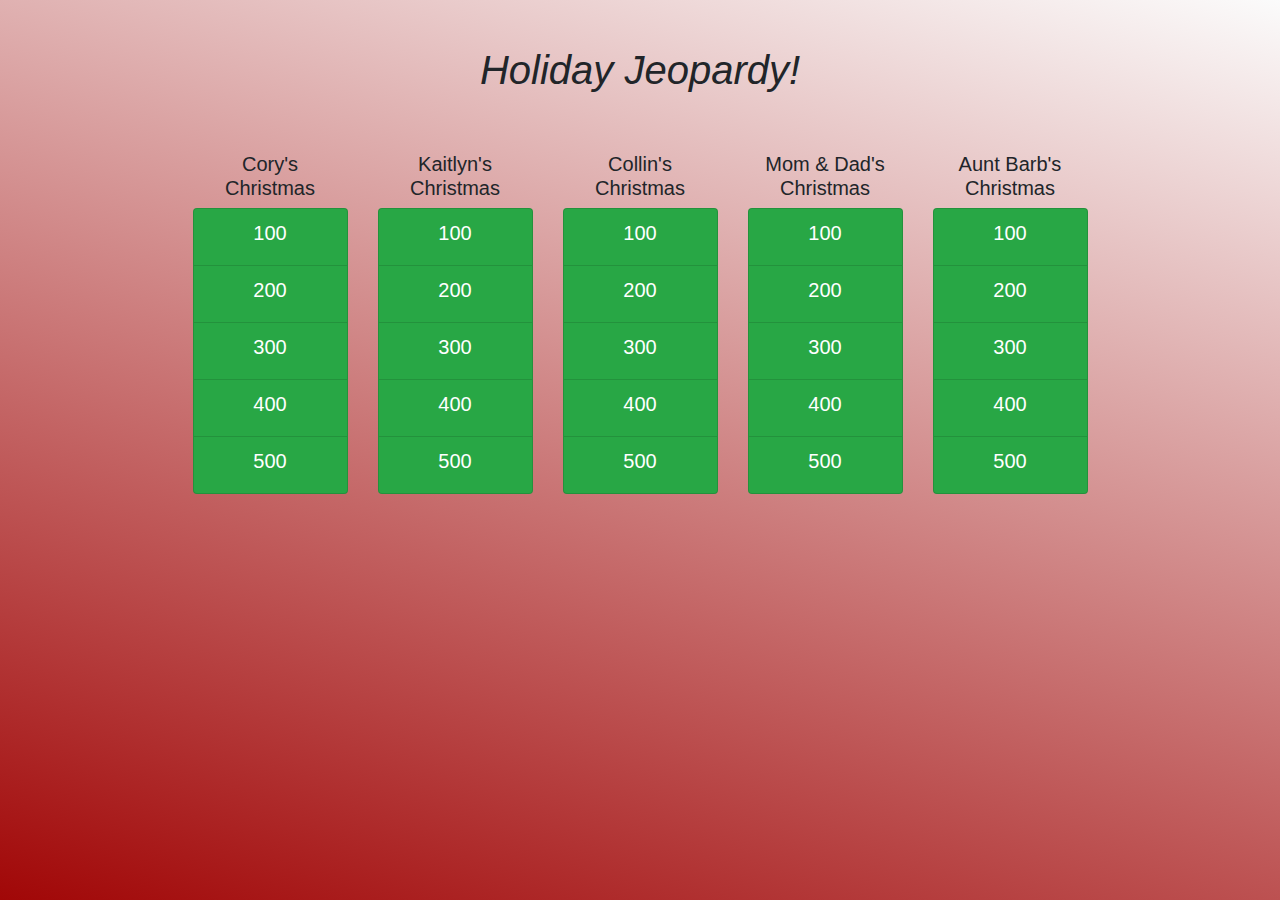
==== round-two.html @ 753798eb "Create round-two.html" ====
<!DOCTYPE html>
<html lang="eg">
    <head>
        <meta charset="UTF-8" />
        <meta name="viewport" content="width=device-width, initial-scale=1.0" />
        <title>Jeopardy</title>
        <link rel="stylesheet" href="https://cdnjs.cloudflare.com/ajax/libs/twitter-bootstrap/4.3.1/css/bootstrap.min.css">
        <link rel="stylesheet" href="./assets/style.css">
    </head>

    <header class="top-header">
        <h1>Holiday Jeopardy!</h1>
    </header>

    <div class="container">
        <div class="d-flex justify-content-center">
            <div class="col-2">
                <h3 class="text-center">
                    Cory's <br/>
                    Christmas
                </h3>
                <ul id="list-html" class="list-group">
                    <li class="list-group-item bg-success text-white text-center">

                        <h3 class="modal-button" href="#myModal1">100</h3>

                        <div id="myModal1" class="modal">

                            <div class="modal-content text-dark">
                                <span class="close">x</span>
                                <p class="display-answer" href="#correct">
                                    These little sausages wrapped in bacon <br/>
                                    are a staple of British Christmas food.
                                </p>

                                <p id="correct" class="correct">Pigs in Blankets</p>
                            </div>

                        </div>
                    </li>
                    <li class="list-group-item bg-success text-white text-center">

                        <h3 class="modal-button" href="#myModal2">200</h3>

                        <div id="myModal2" class="modal">

                            <div class="modal-content text-dark">
                                <span class="close">x</span>
                                <p class="display-answer" href="#correct1">22 million of these are cooked every year at Christmas time.</p>

                                <p id="correct1" class="correct">Turkey</p>
                            </div>
                        </div>
                    </li>
                    <li class="list-group-item bg-success text-white text-center">

                        <h3 class="modal-button" href="#myModal3">300</h3>

                        <div id="myModal3" class="modal">

                            <div class="modal-content text-dark">
                                <span class="close">x</span>
                                <p class="display-answer" href="#correct2">This Scandinavian cookie when translated to English means 'poor man's cookie.'</p>

                                <p id="correct2" class="correct">Fattigmann</p>
                            </div>
                        </div>
                    </li>
                    <li class="list-group-item bg-success text-white text-center">

                        <h3 class="modal-button" href="#myModal4">400</h3>

                        <div id="myModal4" class="modal">

                            <div class="modal-content text-dark">
                                <span class="close">x</span>
                                <p class="display-answer" href="#correct3">This hot brevage is so popular that you might hear people come a-caroling to get it.</p>

                                <p id="correct3" class="correct">Wassail</p>
                            </div>
                        </div>
                    </li>
                    <li class="list-group-item bg-success text-white text-center">

                        <h3 class="modal-button" href="#myModal5">500</h3>

                        <div id="myModal5" class="modal">

                            <div class="modal-content text-dark">
                                <span class="close">x</span>
                                <p class="display-answer" href="#correct4">While the jolly man is a symbol of Christmas, he's also an icon for this bubbly drink company.</p>

                                <p id="correct4" class="correct"></p>
                            </div>
                        </div>
                    </li>
                </ul>
            </div>
            <div class="col-2">
                <h3 class="text-center">
                    Kaitlyn's <br/>
                    Christmas
                </h3>
                <ul id="list-internationalDelights" class="list-group">
                    <li class="list-group-item bg-success text-white text-center">

                        <h3 class="modal-button" href="#myModal6">100</h3>

                        <div id="myModal6" class="modal">

                            <div class="modal-content text-dark">
                                <span class="close">x</span>
                                <p class="display-answer" href="#correct5">These Western Europeans leave a tall candle on their front window to symbolize warmth and shelter during the holidays.</p>

                                <p id="correct5" class="correct">Ireland</p>
                            </div>
                        </div>
                    </li>
                    <li class="list-group-item bg-success text-white text-center">

                        <h3 class="modal-button" href="#myModal7">200</h3>

                        <div id="myModal7" class="modal">

                            <div class="modal-content text-dark">
                                <span class="close">x</span>
                                <p class="display-answer" href="#correct6">Krampus is the anti-Santa Clause of this central European country.</p>

                                <p id="correct6" class="correct">Austria</p>
                            </div>
                        </div>
                    </li>
                    <li class="list-group-item bg-success text-white text-center">

                        <h3 class="modal-button" href="#myModal8">300</h3>

                        <div id="myModal8" class="modal">

                            <div class="modal-content text-dark">
                                <span class="close">&times;</span>
                                <p class="display-answer" href="#correct7">Families of this African nation celebrate by having a cookout called a 'braaing.'</p>

                                <p id="correct7" class="correct">South Africa</p>
                            </div>
                        </div>
                    </li>
                    <li class="list-group-item bg-success text-white text-center">

                        <h3 class="modal-button" href="#myModal9">400</h3>

                        <div id="myModal9" class="modal">

                            <div class="modal-content text-dark">
                                <span class="close">&times;</span>
                                <p class="display-answer" href="#correct8">The shortcake emoji is actually a Christmas cake, a traditional dessert for this Asian nation.</p>

                                <p id="correct8" class="correct">Japan</p>
                            </div>
                        </div>
                    </li>
                    <li class="list-group-item bg-success text-white text-center">

                        <h3 class="modal-button" href="#myModal10">500</h3>

                        <div id="myModal10" class="modal">

                            <div class="modal-content text-dark">
                                <span class="close">&times;</span>
                                <p class="display-answer" href="#correct9">Día de las Velitas is when this Latin American nation decorates their streets and houses with candles, lanterns, and lights.</p>

                                <p id="correct9" class="correct">Colombia</p>
                            </div>
                        </div>
                    </li>
                </ul>
            </div>
            <div class="col-2">
                <h3 class="text-center">
                    Collin's<br/>
                    Christmas 
                </h3>
                <ul id="list-faLaLaLand" class="list-group">
                    <li class="list-group-item bg-success text-white text-center">

                        <h3 class="modal-button" href="#myModal11">100</h3>

                        <div id="myModal11" class="modal">

                            <div class="modal-content text-dark">
                                <span class="close">&times;</span>
                                <p class="display-answer" href="#correct10">"Found this in the seat of my sleigh, better fix that hole in your pocket. --Mr. C"</p>

                                <p id="correct10" class="correct">The Polar Express</p>
                            </div>
                        </div>
                    </li>
                    <li class="list-group-item bg-success text-white text-center">

                        <h3 class="modal-button" href="#myModal12">200</h3>

                        <div id="myModal12" class="modal">

                            <div class="modal-content text-dark">
                                <span class="close">&times;</span>
                                <p class="display-answer" href="#correct11">"The best to spread Christmas cheer is singing loud for all to hear."</p>

                                <p id="correct11" class="correct">Elf</p>
                            </div>
                        </div>
                    </li>
                    <li class="list-group-item bg-success text-white text-center">

                        <h3 class="modal-button" href="#myModal13">300</h3>

                        <div id="myModal13" class="modal">

                            <div class="modal-content text-dark">
                                <span class="close">&times;</span>
                                <p class="display-answer" href="#correct12">"You'll shoot your eye out kid."</p>

                                <p id="correct12" class="correct">Correct!</p>
                            </div>
                        </div>
                    </li>
                    <li class="list-group-item bg-success text-white text-center">

                        <h3 class="modal-button" href="#myModal14">400</h3>

                        <div id="myModal14" class="modal">

                            <div class="modal-content text-dark">
                                <span class="close">&times;</span>
                                <p class="display-answer" href="#correct13">"Any fool who goes around saying 'merry christmas' should be cooked with his own pudding and buried with a stake of holly in his heart."</p>

                                <p id="correct13" class="correct">A Christmas Carol</p>
                            </div>
                        </div>
                    </li>
                    <li class="list-group-item bg-success text-white text-center">

                        <h3 class="modal-button" href="#myModal15">500</h3>

                        <div id="myModal15" class="modal">

                            <div class="modal-content text-dark">
                                <span class="close">&times;</span>
                                <p class="display-answer" href="#correct14">
                                    Hallelujah! Holy shit! Where's the tylenol?
                                </p>

                                <p id="correct14" class="correct">National Lampoon's Christmas Vacation</p>
                            </div>
                        </div>
                    </li>
                </ul>
            </div>
            <div class="col-2">
                <h3 class="text-center">
                    Mom & Dad's<br/>
                    Christmas
                </h3>
                <ul id="list-history" class="list-group">
                    <li class="list-group-item bg-success text-white text-center">

                        <h3 class="modal-button" href="#myModal16">100</h3>

                        <div id="myModal16" class="modal">
                            <div class="modal-content text-dark">
                                <span class="close">&times;</span>
                            </div>
                        </div>
                    </li>
                    <li class="list-group-item bg-success text-white text-center">

                        <h3 class="modal-button" href=#myModal17>200</h3>

                        <div id="myModal17" class="modal">
                            <div class="modal-content text-dark">
                                <span class="close">&times;</span>
                            </div>
                        </div>
                    </li>
                    <li class="list-group-item bg-success text-white text-center">

                        <h3 class="modal-button" href="#myModal18">300</h3>

                        <div id="myModal18" class="modal">
                            <div class="modal-content text-dark">
                                <span class="close">&times;</span>
                            </div>
                        </div>
                    </li>
                    <li class="list-group-item bg-success text-white text-center">

                        <h3 class="modal-button" href="#myModal19">400</h3>

                        <div id="myModal19" class="modal">
                            <div class="modal-content text-dark">
                                <span class="close">&times;</span>
                            </div>
                        </div>
                    </li>
                    <li class="list-group-item bg-success text-white text-center">

                        <h3 class="modal-button" href="#myModal20">500</h3>

                        <div id="myModal20" class="modal">
                            <div class="modal-content text-dark">
                                <span class="close">&times;</span>
                            </div>
                        </div>
                    </li>
                </ul>
            </div>
            <div class="col-2">
                <h3 class="text-center">
                    Aunt Barb's<br/>
                    Christmas
                </h3>
                <ul id="list-music" class="list-group">
                    <li class="list-group-item bg-success text-white text-center">

                        <h3 class="modal-button" href="#myModal21">100</h3>

                        <div id="myModal21" class="modal">
                            <div class="modal-content text-dark">
                                <span class="close">&times;</span>
                            </div>
                        </div>
                    </li>
                    <li class="list-group-item bg-success text-white text-center">

                        <h3 class="modal-button" href="#myModal22">200</h3>

                        <div id="myModal22" class="modal">
                            <div class="modal-content text-dark">
                                <span class="close">&times;</span>
                            </div>
                        </div>
                    </li>
                    <li class="list-group-item bg-success text-white text-center">

                        <h3 class="modal-button" href="#myModal23">300</h3>

                        <div id="myModal23" class="modal">
                            <div class="modal-content text-dark">
                                <span class="close">&times;</span>
                            </div>
                        </div>
                    </li>
                    <li class="list-group-item bg-success text-white text-center">

                        <h3 class="modal-button" href="#myModal24">400</h3>

                        <div id="myModal24" class="modal">
                            <div class="modal-content text-dark">
                                <span class="close">&times;</span>
                            </div>
                        </div>
                    </li>
                    <li class="list-group-item bg-success text-white text-center">

                        <h3 class="modal-button" href="#myModal25">500</h3>

                        <div id="myModal25" class="modal">
                            <div class="modal-content text-dark">
                                <span class="close">&times;</span>
                            </div>
                        </div>
                    </li>
                </ul>
            </div>
        </div>
    </div>

    <footer>
        
    </footer>

    <script type="text/javascript" src="./assets/script.js"></script>
</html>
---- assets/style.css ----
html, body {
  height: 100%;
} 

body {
  font-family: Verdana, Geneva, Tahoma, sans-serif;
  font-size: 2vw;
  text-align: center;
  padding: 1em;
  background: linear-gradient(197deg, #fbfbfb, #a10707 100%);
}

h3 {
  font-size: 20px;
}

.top-header {
  justify-content: space-between;
  align-items: center;
  padding-bottom: 50px;
  padding-top: 20px;
  font-style: italic;
}

/* The Modal (background) */
.modal {
  display: none; /* Hidden by default */
  position: fixed; /* Stay in place */
  z-index: 1; /* Sit on top */
  padding-top: 100px; /* Location of the box */
  height: 120%; /* Full height */
  overflow: auto; /* Enable scroll if needed */
}

/* Modal Content */
.modal-content {
  position: relative;
  background-color: #ff4545;
  margin: auto;
  border: 1px solid #888;
  width: 80%;
  height: 60%;
  box-shadow: 0 4px 8px 0 rgba(0,0,0,0.2),0 6px 20px 0 rgba(0,0,0,0.19);
  background: linear-gradient(137deg, #fbfbfb, #a10707 100%);
}

.modal-content p {
  padding: 20px;
}

.modal-content button {
  display: grid;
}

/* The Close Button */
.close {
  color: black;
  float: right;
  font-size: 28px;
  font-weight: bold;
  align-items: flex-end;
}

.close:hover,
.close:focus {
  color: #000;
  text-decoration: none;
  cursor: pointer;
}

.modal-header {
  padding: 2px 16px;
  background-color: #5cb85c;
  color: white;
}

.modal-body {padding: 2px 16px;}

.correct {
  display: none;
  padding: 2px 16px;
  background-color: #5cb85c;
  color: black;
  box-shadow: 0 4px 8px 0 rgba(0,0,0,0.2),0 6px 20px 0 rgba(0,0,0,0.19);
}
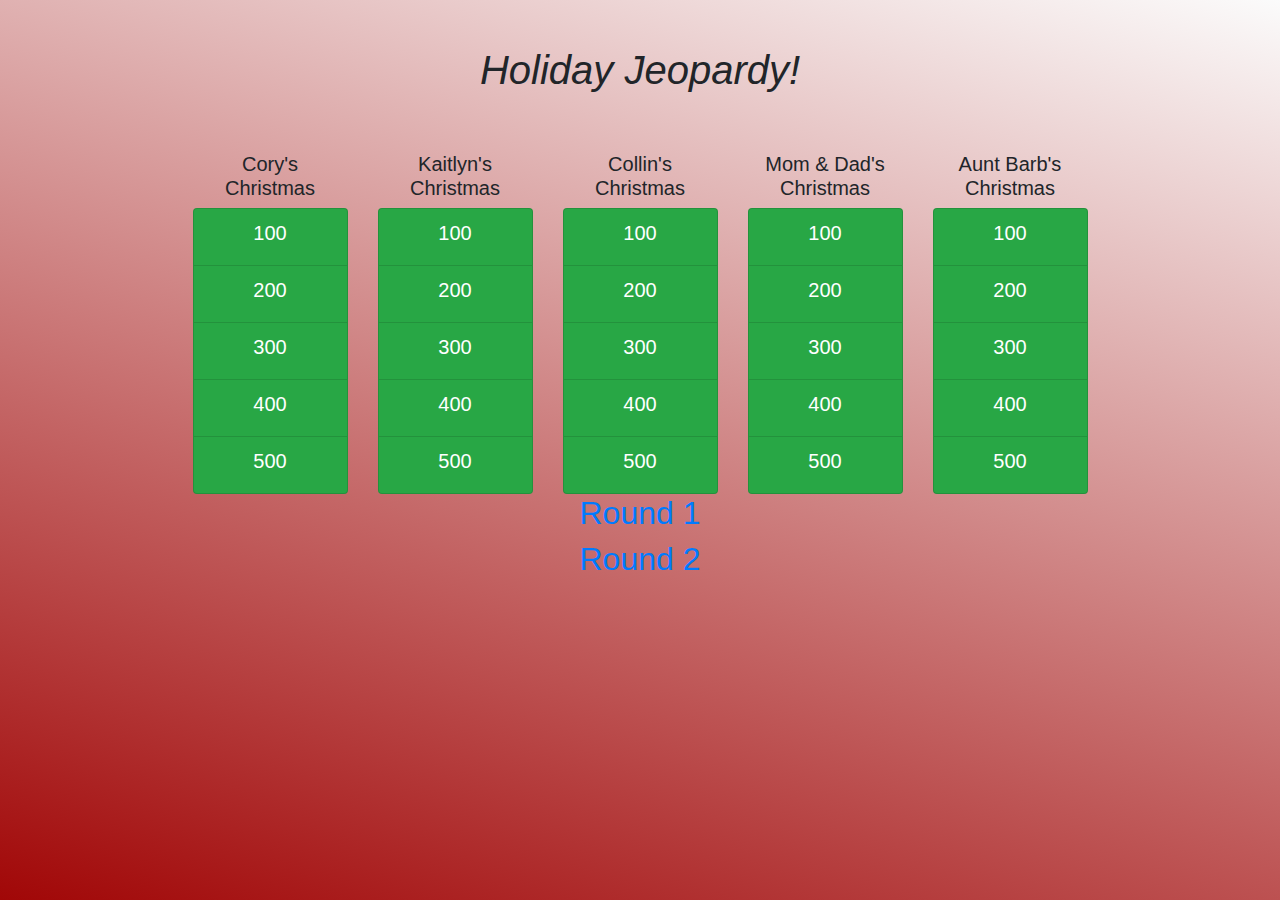
==== commit 6188ccd7: "Update round-two.html" ====
--- a/round-two.html
+++ b/round-two.html
@@ -374,7 +374,12 @@
     </div>
 
     <footer>
-        
+        <h2>
+            <a href="./index.html">Round 1</a>
+        </h2>
+        <h2>
+            <a href="./round-two.html">Round 2</a>
+        </h2>
     </footer>
 
     <script type="text/javascript" src="./assets/script.js"></script>
